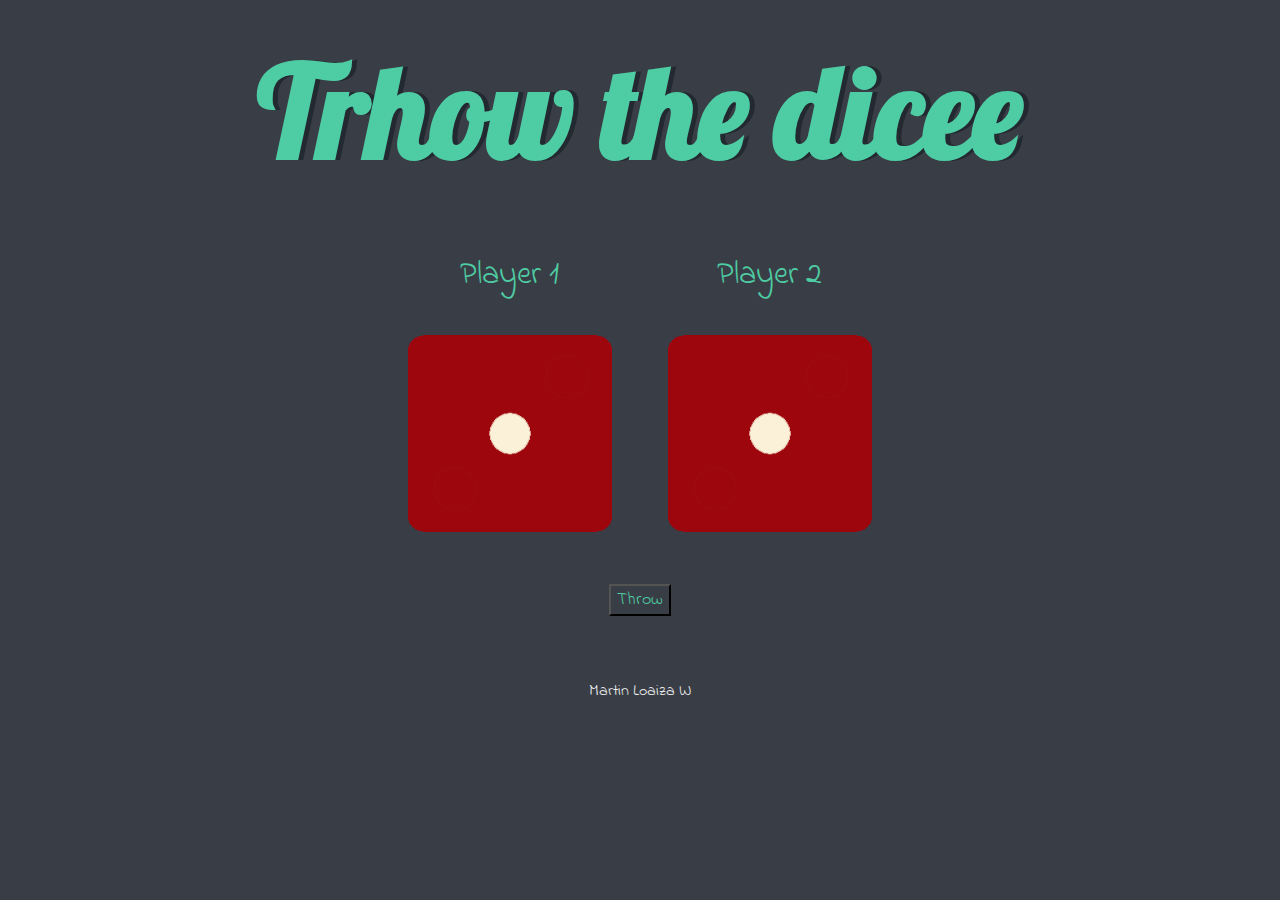
==== index.html @ e3dc1225 "Update and rename dicee.html to index.html" ====
<!DOCTYPE html>
<html lang="en" dir="ltr">
  <head>
    <meta charset="utf-8">
    <title>Dicee</title>
    <link href="https://cdn.jsdelivr.net/npm/bootstrap@5.2.1/dist/css/bootstrap.min.css" rel="stylesheet" integrity="sha384-iYQeCzEYFbKjA/T2uDLTpkwGzCiq6soy8tYaI1GyVh/UjpbCx/TYkiZhlZB6+fzT" crossorigin="anonymous">
    <link rel="stylesheet" href="styles.css">
    <link href="https://fonts.googleapis.com/css?family=Indie+Flower|Lobster" rel="stylesheet">

  </head>
  <body>

    <div class="container">
      <h1>Trhow the dicee</h1>

      <div class="dice">
        <p>Player 1</p>
        <img class="img1" src="images/dice1.png">
      </div>

      <div class="dice">
        <p>Player 2</p>
        <img class="img2" src="images/dice1.png">
      </div>
      <br>
      <button type="button" onclick="Random()" class="mybtn btn btn-secondary btn-lg">Throw</button>

    </div>
    <script src="https://cdn.jsdelivr.net/npm/bootstrap@5.2.1/dist/js/bootstrap.bundle.min.js" integrity="sha384-u1OknCvxWvY5kfmNBILK2hRnQC3Pr17a+RTT6rIHI7NnikvbZlHgTPOOmMi466C8" crossorigin="anonymous"></script>
    <script src="index.js"></script>


  </body>

  <footer>
    Martin Loaiza W
  </footer>
</html>
---- styles.css ----
.container {
  width: 70%;
  margin: auto;
  text-align: center;
}

.dice {
  text-align: center;
  display: inline-block;

}

body {
  background-color: #393E46;
}

h1 {
  margin: 30px;
  font-family: 'Lobster', cursive;
  text-shadow: 5px 0 #232931;
  font-size: 8rem;
  color: #4ECCA3;
}

p {
  font-size: 2rem;
  color: #4ECCA3;
  font-family: 'Indie Flower', cursive;
}

img {
  width: 80%;
}

footer {
  margin-top: 5%;
  color: #EEEEEE;
  text-align: center;
  font-family: 'Indie Flower', cursive;

}
.mybtn{
  margin-top: 5%;
  font-family: 'Indie Flower', cursive;
  font-size: large;
  background-color: #393E46;
  color: #4ECCA3;
}
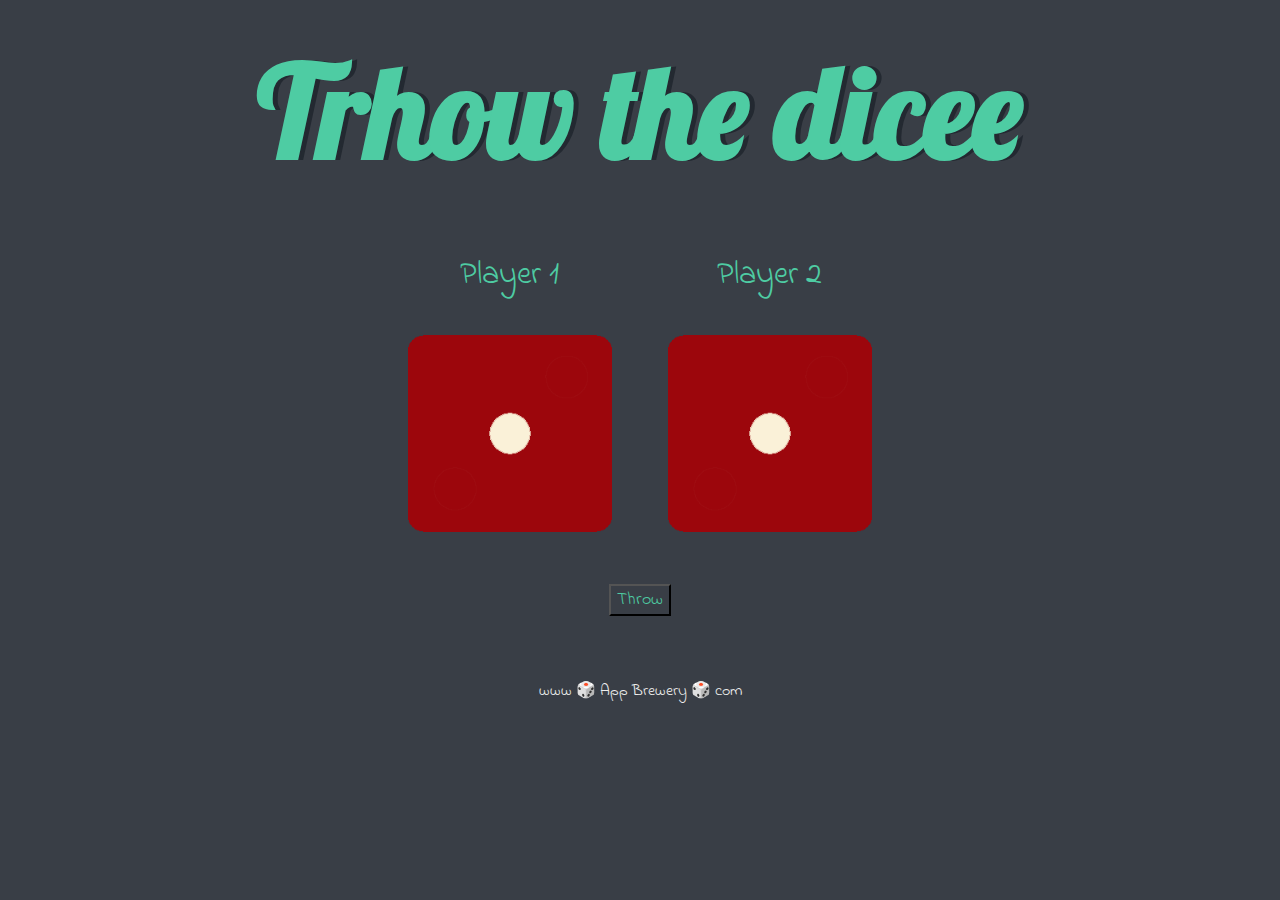
==== commit d8bf41f8: "Add files via upload" ====
--- a/index.html
+++ b/index.html
@@ -33,6 +33,6 @@
   </body>
 
   <footer>
-    Martin Loaiza W
+    www 🎲 App Brewery 🎲 com
   </footer>
 </html>
